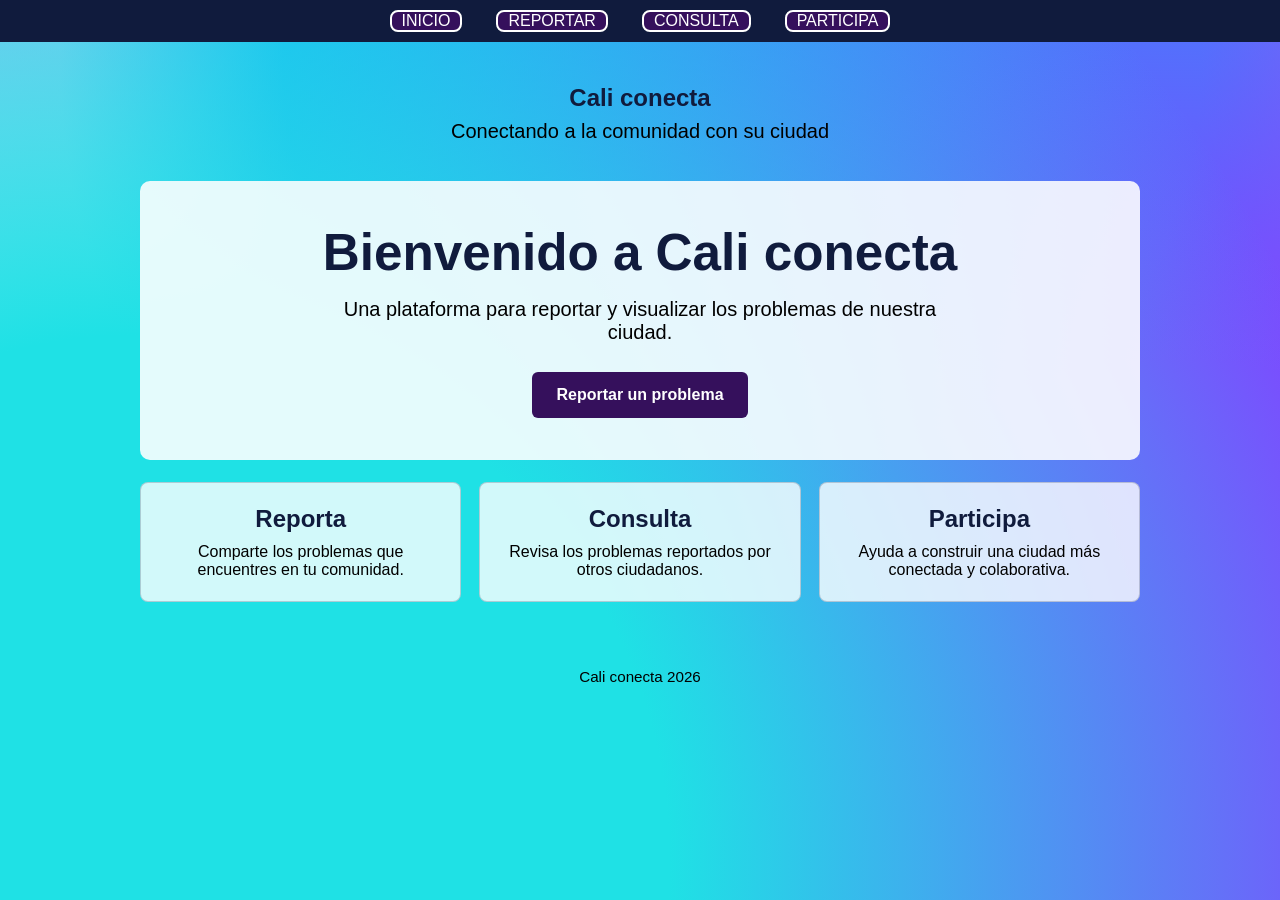
==== index.html @ 036b645a "Add files via upload" ====
<!DOCTYPE html>
<html lang="es">
<head>
    <meta charset="UTF-8">
    <meta name="viewport" content="width=device-width, initial-scale=1.0">
    <title>Cali conecta</title>
    <link rel="stylesheet" href="style.css">
</head>
<body>
    <nav>
        <a href="index.html#inicio">inicio</a>
        <a href="reportar.html">reportar</a>
        <a href="consulta.html">consulta</a>
        <a href="participa.html">participa</a>

    </nav>
    <header class="encabezado">
        <p class="marca">Cali conecta</p>
        <p>Conectando a la comunidad con su ciudad</p>
    </header>
    <main>
        <section id="inicio" class="bienvenida">
            <h1>Bienvenido a Cali conecta</h1>
            <p>Una plataforma para reportar y visualizar los problemas de nuestra ciudad.</p>
            <a class="boton-principal" href="reportar.html">Reportar un problema</a>
        </section>

        <section class="informacion" aria-label="Información de la plataforma">
            <article class="tarjeta">
                <h2>Reporta</h2>
                <p>Comparte los problemas que encuentres en tu comunidad.</p>
            </article>
            <article class="tarjeta">
                <h2>Consulta</h2>
                <p>Revisa los problemas reportados por otros ciudadanos.</p>
            </article>
            <article class="tarjeta">
                <h2>Participa</h2>
                <p>Ayuda a construir una ciudad más conectada y colaborativa.</p>
            </article>
        </section>
    </main>
    <footer>
        <p>Cali conecta 2026</p>
    </footer>
</body>

</html>
---- style.css ----
@keyframes ani-body {
    0% {
        --s-start-0: 37%;
        --s-end-0: 90%;
        --y-0: 96%;
        --x-0: 11%;
        --c-0: hsla(181, 79%, 51%, 1);
        --s-start-1: 31%;
        --s-end-1: 84%;
        --c-1: hsla(258, 100%, 64%, 1);
        --y-1: 89%;
        --x-1: 92%;
        --s-start-2: 41%;
        --s-end-2: 61%;
        --x-2: 58%;
        --y-2: 7%;
        --c-2: hsla(202, 95%, 54%, 1);
        --x-3: 62%;
        --c-3: hsla(225, 76%, 52%, 1);
        --y-3: 35%;
        --s-start-3: 22%;
        --s-end-3: 59%;
        --x-4: 2%;
        --s-start-4: 19%;
        --s-end-4: 70%;
        --y-4: 63%;
        --c-4: hsla(218, 81%, 92%, 1);
    }

    100% {
        --s-start-0: 29%;
        --s-end-0: 73%;
        --y-0: 12%;
        --x-0: 6%;
        --c-0: hsla(299, 78%, 76%, 1);
        --s-start-1: 8%;
        --s-end-1: 80%;
        --c-1: hsla(221, 87%, 56%, 1);
        --y-1: 6%;
        --x-1: 61%;
        --s-start-2: 29%;
        --s-end-2: 80%;
        --x-2: 75%;
        --y-2: 23%;
        --c-2: hsla(206, 51%, 96%, 1);
        --x-3: 76%;
        --c-3: hsla(204, 76%, 75%, 1);
        --y-3: 64%;
        --s-start-3: 2%;
        --s-end-3: 81%;
        --x-4: 41%;
        --s-start-4: 24%;
        --s-end-4: 81%;
        --y-4: 86%;
        --c-4: hsla(301, 89%, 98%, 1);
    }
}

@property --s-start-0 {
    syntax: '<percentage>';
    inherits: false;
    initial-value: 37%
}

@property --s-end-0 {
    syntax: '<percentage>';
    inherits: false;
    initial-value: 90%
}

@property --y-0 {
    syntax: '<percentage>';
    inherits: false;
    initial-value: 96%
}

@property --x-0 {
    syntax: '<percentage>';
    inherits: false;
    initial-value: 11%
}

@property --c-0 {
    syntax: '<color>';
    inherits: false;
    initial-value: hsla(181, 79%, 51%, 1)
}

@property --s-start-1 {
    syntax: '<percentage>';
    inherits: false;
    initial-value: 31%
}

@property --s-end-1 {
    syntax: '<percentage>';
    inherits: false;
    initial-value: 84%
}

@property --c-1 {
    syntax: '<color>';
    inherits: false;
    initial-value: hsla(258, 100%, 64%, 1)
}

@property --y-1 {
    syntax: '<percentage>';
    inherits: false;
    initial-value: 89%
}

@property --x-1 {
    syntax: '<percentage>';
    inherits: false;
    initial-value: 92%
}

@property --s-start-2 {
    syntax: '<percentage>';
    inherits: false;
    initial-value: 41%
}

@property --s-end-2 {
    syntax: '<percentage>';
    inherits: false;
    initial-value: 61%
}

@property --x-2 {
    syntax: '<percentage>';
    inherits: false;
    initial-value: 58%
}

@property --y-2 {
    syntax: '<percentage>';
    inherits: false;
    initial-value: 7%
}

@property --c-2 {
    syntax: '<color>';
    inherits: false;
    initial-value: hsla(202, 95%, 54%, 1)
}

@property --x-3 {
    syntax: '<percentage>';
    inherits: false;
    initial-value: 62%
}

@property --c-3 {
    syntax: '<color>';
    inherits: false;
    initial-value: hsla(225, 76%, 52%, 1)
}

@property --y-3 {
    syntax: '<percentage>';
    inherits: false;
    initial-value: 35%
}

@property --s-start-3 {
    syntax: '<percentage>';
    inherits: false;
    initial-value: 22%
}

@property --s-end-3 {
    syntax: '<percentage>';
    inherits: false;
    initial-value: 59%
}

@property --x-4 {
    syntax: '<percentage>';
    inherits: false;
    initial-value: 2%
}

@property --s-start-4 {
    syntax: '<percentage>';
    inherits: false;
    initial-value: 19%
}

@property --s-end-4 {
    syntax: '<percentage>';
    inherits: false;
    initial-value: 70%
}

@property --y-4 {
    syntax: '<percentage>';
    inherits: false;
    initial-value: 63%
}

@property --c-4 {
    syntax: '<color>';
    inherits: false;
    initial-value: hsla(218, 81%, 92%, 1)
}

body {
    --y-0: 96%;
    --x-0: 11%;
    --c-0: hsla(181, 79%, 51%, 1);
    --c-1: hsla(258, 100%, 64%, 1);
    --y-1: 89%;
    --x-1: 92%;
    --x-2: 58%;
    --y-2: 7%;
    --c-2: hsla(202, 95%, 54%, 1);
    --x-3: 62%;
    --c-3: hsla(225, 76%, 52%, 1);
    --y-3: 35%;
    --x-4: 2%;
    --y-4: 63%;
    --c-4: hsla(218, 81%, 92%, 1);
    background-color: hsla(258, 82%, 70%, 1);
    background-image: radial-gradient(circle at var(--x-0) var(--y-0), var(--c-0) var(--s-start-0), transparent var(--s-end-0)), radial-gradient(circle at var(--x-1) var(--y-1), var(--c-1) var(--s-start-1), transparent var(--s-end-1)), radial-gradient(circle at var(--x-2) var(--y-2), var(--c-2) var(--s-start-2), transparent var(--s-end-2)), radial-gradient(circle at var(--x-3) var(--y-3), var(--c-3) var(--s-start-3), transparent var(--s-end-3)), radial-gradient(circle at var(--x-4) var(--y-4), var(--c-4) var(--s-start-4), transparent var(--s-end-4));
    animation: ani-body 10s linear infinite alternate;
    background-blend-mode: normal, normal, normal, normal, normal;
    will-change: transform, opacity;
    contain: paint;
    min-height: 100vh;
    margin: 0;
    font-family: Arial, sans-serif;
}

*,
*::before,
*::after {
    box-sizing: border-box;
}

h1{
    color: rgb(0, 0, 0);
    text-align: center;
    margin-top: 5%;
    font-size: 50px;
}

p {
    color: rgb(0, 0, 0);
    text-align: center;
    margin-top: 5%;
    font-size: 20px;

}
p {
    color: rgb(0, 0, 0);
    text-align: center;
    margin-top: 5%;
    font-size: 20px;
}

nav {
    display: flex;
    justify-content: center;
    gap: 24px;
    margin-top: 10%;
    flex-wrap: wrap;
}

nav a {
    margin: 0 12px;
}
button {
    background-color: #bc6db4a4;
    border: none;
    color: rgb(255, 6, 6);
    padding: 15px 32px;
    text-align: center;
    text-decoration: none;
    display: block;
    font-size: 16px;
    margin: 4px auto;
    cursor: pointer;
}
nav{
    display: flex;
    justify-content: center;
    gap: 10px;
    padding: 10px;
    background-color:rgb(81, 81, 174)
}
nav a{
    display: block;
    padding: 0px 10px;
    color: white;
    background-color: rgb(81, 81, 174);
    border-radius: 8px;
    text-decoration: none;
    text-transform: uppercase;
}
@keyframes coloresNav{
    0% {
        background-color:hsla(258, 100%, 64%, 1);
    }
    50% {
        background-color:hsla(202, 95%, 54%, 1);
    }
    100% {
        background-color:hsla(218, 81%, 92%, 1);

    }
    }
    nav {
        margin-top: 0;
        background-color: #101B3D;
        animation:coloresNav 6s infinite alternate;
    }
    nav a {
        background-color: #35105C;
        color: white;
        border: 2px solid white;
    }
    nav a:hover {
        background-color:#D946EF;
    }

.encabezado {
    padding: 34px 20px 10px;
    text-align: center;
}

.encabezado p {
    margin: 8px 0;
}

.encabezado .marca {
    color: #101B3D;
    font-size: 1.5rem;
    font-weight: bold;
}

main {
    width: min(100% - 40px, 1000px);
    margin: 0 auto;
    padding: 20px 0 48px;
}

.bienvenida {
    padding: 42px 24px;
    background-color: rgba(255, 255, 255, 0.88);
    border-radius: 10px;
    text-align: center;
}

.bienvenida h1 {
    margin: 0 0 16px;
    color: #101B3D;
    font-size: clamp(2rem, 5vw, 3.2rem);
}

.bienvenida p {
    margin: 0 auto 28px;
    max-width: 620px;
}

.boton-principal {
    display: inline-block;
    padding: 14px 24px;
    background-color: #35105C;
    border-radius: 6px;
    color: white;
    font-weight: bold;
    text-decoration: none;
}

.boton-principal:hover {
    background-color: #D946EF;
}

.informacion {
    display: grid;
    grid-template-columns: repeat(3, 1fr);
    gap: 18px;
    margin-top: 22px;
}

.tarjeta {
    padding: 22px 18px;
    background-color: rgba(255, 255, 255, 0.8);
    border: 1px solid rgba(16, 27, 61, 0.2);
    border-radius: 8px;
    text-align: center;
}

.tarjeta h2 {
    margin: 0 0 10px;
    color: #101B3D;
}

.tarjeta p {
    margin: 0;
    font-size: 1rem;
}

footer p {
    margin: 0;
    padding: 18px;
    font-size: 0.95rem;
}

@media (max-width: 700px) {
    nav {
        gap: 8px;
        padding: 10px 6px;
    }

    nav a {
        margin: 0;
        padding: 8px 10px;
        font-size: 0.85rem;
    }

    .encabezado {
        padding: 24px 16px 8px;
    }

    .encabezado p {
        font-size: 1rem;
    }

    main {
        width: min(100% - 24px, 1000px);
        padding-top: 12px;
    }

    .bienvenida {
        padding: 30px 18px;
    }

    .bienvenida p {
        font-size: 1rem;
        line-height: 1.5;
    }

    .boton-principal {
        max-width: 100%;
        padding: 13px 18px;
    }

    .informacion {
        grid-template-columns: 1fr;
    }
}
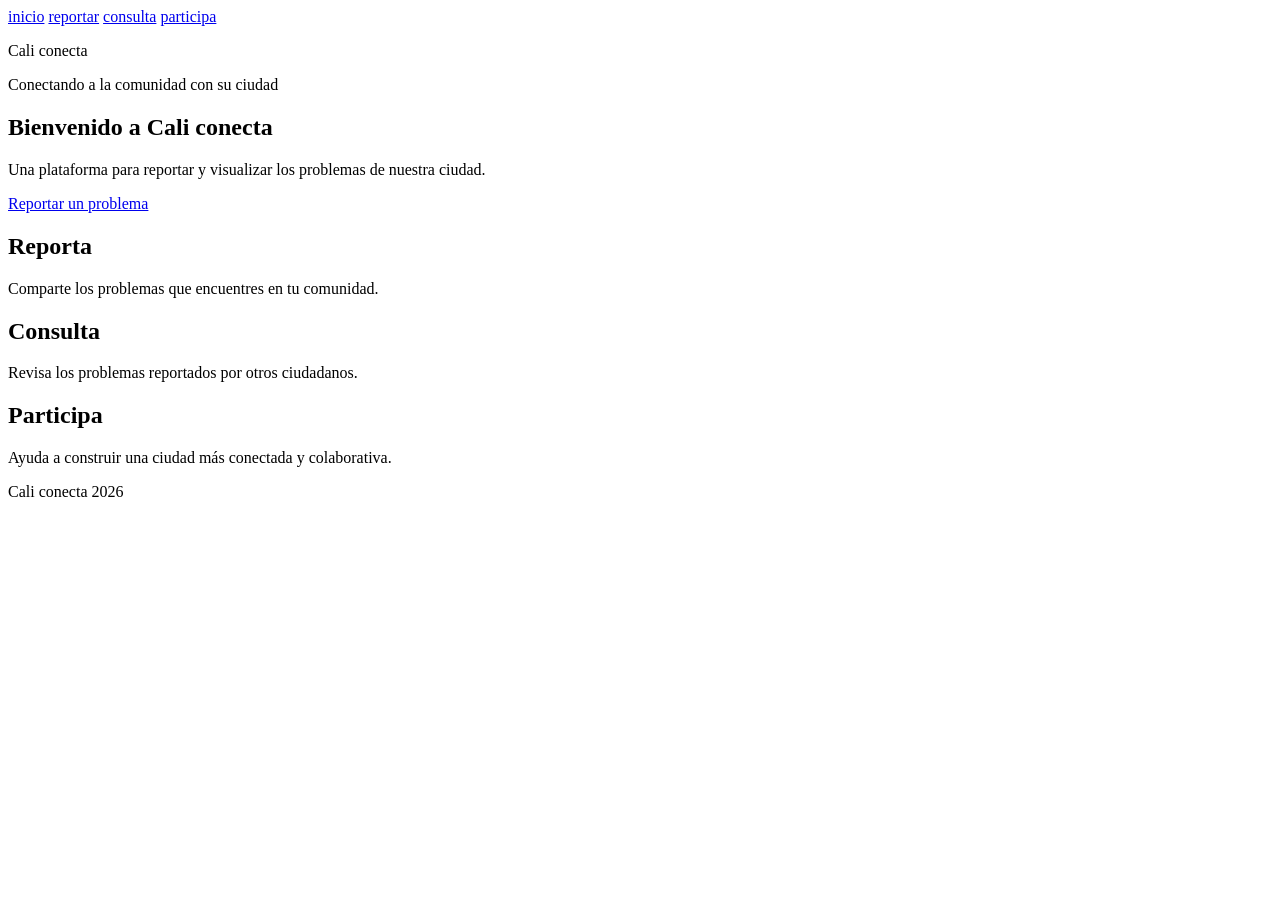
==== commit b3f61f8b: "Add files via upload" ====
--- a/index.html
+++ b/index.html
@@ -4,7 +4,7 @@
     <meta charset="UTF-8">
     <meta name="viewport" content="width=device-width, initial-scale=1.0">
     <title>Cali conecta</title>
-    <link rel="stylesheet" href="style.css">
+    <link rel="stylesheet" href="css/style.css">
 </head>
 <body>
     <nav>
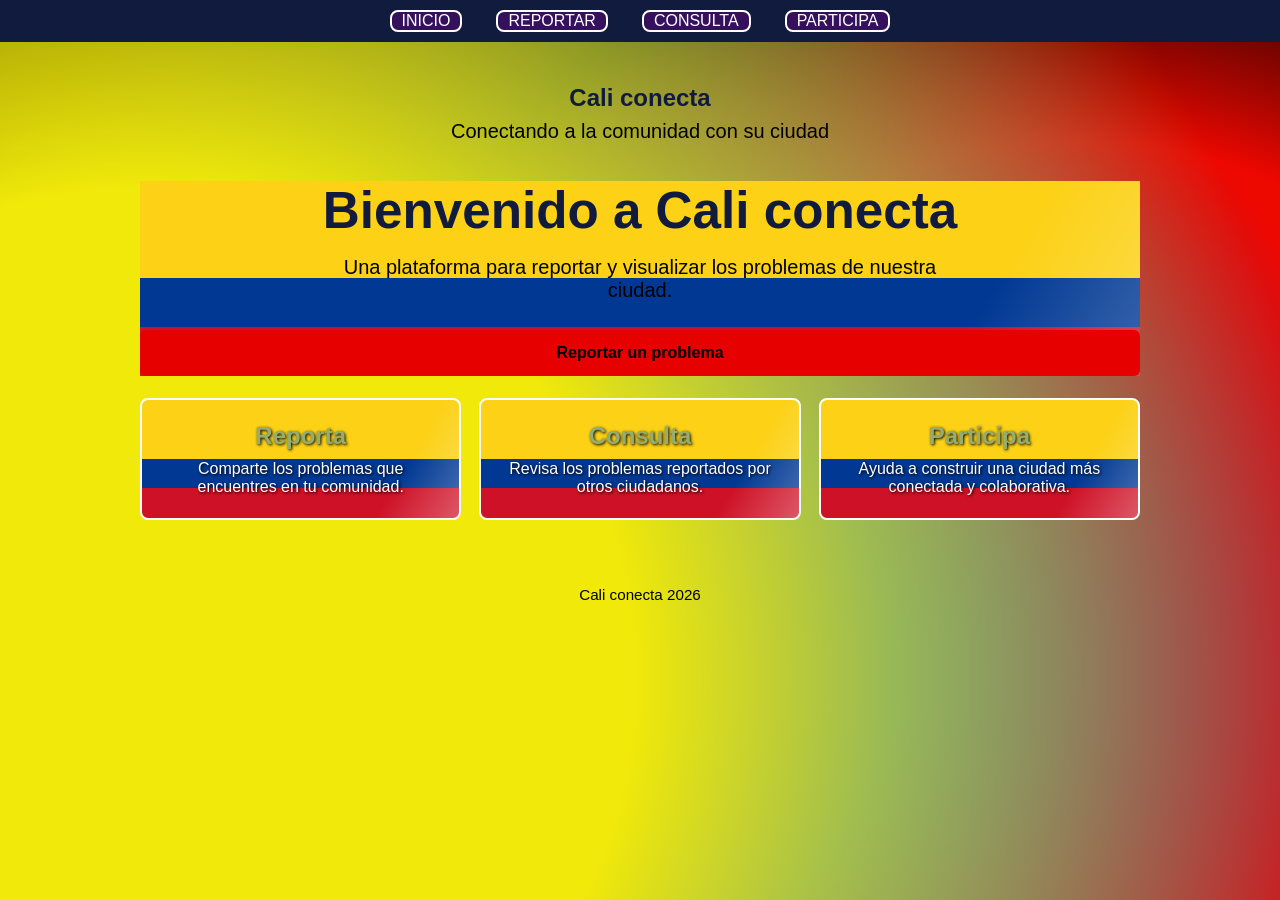
==== commit 1cc569a9: "Update index.html" ====
--- a/index.html
+++ b/index.html
@@ -4,7 +4,7 @@
     <meta charset="UTF-8">
     <meta name="viewport" content="width=device-width, initial-scale=1.0">
     <title>Cali conecta</title>
-    <link rel="stylesheet" href="css/style.css">
+    <link rel="stylesheet" href="style.css">
 </head>
 <body>
     <nav>
@@ -45,4 +45,4 @@
     </footer>
 </body>
 
-</html>+</html>
--- a/style.css
+++ b/style.css
@@ -0,0 +1,547 @@
+@keyframes ani-body {
+    0% {
+        --s-start-0: 37%;
+        --s-end-0: 90%;
+        --y-0: 96%;
+        --x-0: 11%;
+        --c-0: hsla(181, 79%, 51%, 1);
+        --s-start-1: 31%;
+        --s-end-1: 84%;
+        --c-1: hsla(258, 100%, 64%, 1);
+        --y-1: 89%;
+        --x-1: 92%;
+        --s-start-2: 41%;
+        --s-end-2: 61%;
+        --x-2: 58%;
+        --y-2: 7%;
+        --c-2: hsla(202, 95%, 54%, 1);
+        --x-3: 62%;
+        --c-3: hsla(225, 76%, 52%, 1);
+        --y-3: 35%;
+        --s-start-3: 22%;
+        --s-end-3: 59%;
+        --x-4: 2%;
+        --s-start-4: 19%;
+        --s-end-4: 70%;
+        --y-4: 63%;
+        --c-4: hsla(218, 81%, 92%, 1);
+    }
+
+    100% {
+        --s-start-0: 29%;
+        --s-end-0: 73%;
+        --y-0: 12%;
+        --x-0: 6%;
+        --c-0: hsla(299, 78%, 76%, 1);
+        --s-start-1: 8%;
+        --s-end-1: 80%;
+        --c-1: hsla(221, 87%, 56%, 1);
+        --y-1: 6%;
+        --x-1: 61%;
+        --s-start-2: 29%;
+        --s-end-2: 80%;
+        --x-2: 75%;
+        --y-2: 23%;
+        --c-2: hsla(206, 51%, 96%, 1);
+        --x-3: 76%;
+        --c-3: hsla(204, 76%, 75%, 1);
+        --y-3: 64%;
+        --s-start-3: 2%;
+        --s-end-3: 81%;
+        --x-4: 41%;
+        --s-start-4: 24%;
+        --s-end-4: 81%;
+        --y-4: 86%;
+        --c-4: hsla(301, 89%, 98%, 1);
+    }
+}
+
+@property --s-start-0 {
+    syntax: '<percentage>';
+    inherits: false;
+    initial-value: 37%
+}
+
+@property --s-end-0 {
+    syntax: '<percentage>';
+    inherits: false;
+    initial-value: 90%
+}
+
+@property --y-0 {
+    syntax: '<percentage>';
+    inherits: false;
+    initial-value: 96%
+}
+
+@property --x-0 {
+    syntax: '<percentage>';
+    inherits: false;
+    initial-value: 11%
+}
+
+@property --c-0 {
+    syntax: '<color>';
+    inherits: false;
+    initial-value: hsla(181, 79%, 51%, 1)
+}
+
+@property --s-start-1 {
+    syntax: '<percentage>';
+    inherits: false;
+    initial-value: 31%
+}
+
+@property --s-end-1 {
+    syntax: '<percentage>';
+    inherits: false;
+    initial-value: 84%
+}
+
+@property --c-1 {
+    syntax: '<color>';
+    inherits: false;
+    initial-value: hsla(258, 100%, 64%, 1)
+}
+
+@property --y-1 {
+    syntax: '<percentage>';
+    inherits: false;
+    initial-value: 89%
+}
+
+@property --x-1 {
+    syntax: '<percentage>';
+    inherits: false;
+    initial-value: 92%
+}
+
+@property --s-start-2 {
+    syntax: '<percentage>';
+    inherits: false;
+    initial-value: 41%
+}
+
+@property --s-end-2 {
+    syntax: '<percentage>';
+    inherits: false;
+    initial-value: 61%
+}
+
+@property --x-2 {
+    syntax: '<percentage>';
+    inherits: false;
+    initial-value: 58%
+}
+
+@property --y-2 {
+    syntax: '<percentage>';
+    inherits: false;
+    initial-value: 7%
+}
+
+@property --c-2 {
+    syntax: '<color>';
+    inherits: false;
+    initial-value: hsla(202, 95%, 54%, 1)
+}
+
+@property --x-3 {
+    syntax: '<percentage>';
+    inherits: false;
+    initial-value: 62%
+}
+
+@property --c-3 {
+    syntax: '<color>';
+    inherits: false;
+    initial-value: hsla(225, 76%, 52%, 1)
+}
+
+@property --y-3 {
+    syntax: '<percentage>';
+    inherits: false;
+    initial-value: 35%
+}
+
+@property --s-start-3 {
+    syntax: '<percentage>';
+    inherits: false;
+    initial-value: 22%
+}
+
+@property --s-end-3 {
+    syntax: '<percentage>';
+    inherits: false;
+    initial-value: 59%
+}
+
+@property --x-4 {
+    syntax: '<percentage>';
+    inherits: false;
+    initial-value: 2%
+}
+
+@property --s-start-4 {
+    syntax: '<percentage>';
+    inherits: false;
+    initial-value: 19%
+}
+
+@property --s-end-4 {
+    syntax: '<percentage>';
+    inherits: false;
+    initial-value: 70%
+}
+
+@property --y-4 {
+    syntax: '<percentage>';
+    inherits: false;
+    initial-value: 63%
+}
+
+@property --c-4 {
+    syntax: '<color>';
+    inherits: false;
+    initial-value: hsla(218, 81%, 92%, 1)
+}
+
+body {
+    --y-0: 96%;
+    --x-0: 11%;
+    --c-0: hsla(181, 79%, 51%, 1);
+    --c-1: hsla(258, 100%, 64%, 1);
+    --y-1: 89%;
+    --x-1: 92%;
+    --x-2: 58%;
+    --y-2: 7%;
+    --c-2: hsla(202, 95%, 54%, 1);
+    --x-3: 62%;
+    --c-3: hsla(225, 76%, 52%, 1);
+    --y-3: 35%;
+    --x-4: 2%;
+    --y-4: 63%;
+    --c-4: hsla(218, 81%, 92%, 1);
+    background-color: hsla(258, 82%, 70%, 1);
+    background-image: radial-gradient(circle at var(--x-0) var(--y-0), var(--c-0) var(--s-start-0), transparent var(--s-end-0)), radial-gradient(circle at var(--x-1) var(--y-1), var(--c-1) var(--s-start-1), transparent var(--s-end-1)), radial-gradient(circle at var(--x-2) var(--y-2), var(--c-2) var(--s-start-2), transparent var(--s-end-2)), radial-gradient(circle at var(--x-3) var(--y-3), var(--c-3) var(--s-start-3), transparent var(--s-end-3)), radial-gradient(circle at var(--x-4) var(--y-4), var(--c-4) var(--s-start-4), transparent var(--s-end-4));
+    animation: ani-body 10s linear infinite alternate;
+    background-blend-mode: normal, normal, normal, normal, normal;
+    will-change: transform, opacity;
+    contain: paint;
+    min-height: 100vh;
+    margin: 0;
+    font-family: Arial, sans-serif;
+}
+
+body {
+    --c-0: hsla(58, 93%, 49%, 1);
+    --x-0: 11.15092800972157%;
+    --y-0: 75.4770607757215%;
+    --c-1: hsla(212, 99%, 43%, 1);
+    --x-1: 46.4912299823044%;
+    --y-1: 74.94948465191737%;
+    --c-2: hsla(2, 100%, 47%, 0.99);
+    --x-2: 84.08325883678924%;
+    --y-2: 73.26946908596625%;
+    background-color: hsla(0, 0%, 0%, 1);
+    background-image: radial-gradient(circle at var(--x-0) var(--y-0), var(--c-0) var(--s-start-0), transparent var(--s-end-0)), radial-gradient(circle at var(--x-1) var(--y-1), var(--c-1) var(--s-start-1), transparent var(--s-end-1)), radial-gradient(circle at var(--x-2) var(--y-2), var(--c-2) var(--s-start-2), transparent var(--s-end-2));
+    animation: ani-body 10s linear infinite alternate;
+    background-blend-mode: normal, normal, normal;
+    will-change: transform, opacity;
+    contain: paint;
+}
+
+*,
+*::before,
+*::after {
+    box-sizing: border-box;
+}
+
+h1{
+    color: rgb(0, 0, 0);
+    text-align: center;
+    margin-top: 5%;
+    font-size: 50px;
+}
+
+p {
+    color: rgb(0, 0, 0);
+    text-align: center;
+    margin-top: 5%;
+    font-size: 20px;
+
+}
+p {
+    color: rgb(0, 0, 0);
+    text-align: center;
+    margin-top: 5%;
+    font-size: 20px;
+}
+
+nav {
+    display: flex;
+    justify-content: center;
+    gap: 24px;
+    margin-top: 10%;
+    flex-wrap: wrap;
+}
+
+nav a {
+    margin: 0 12px;
+}
+button {
+    background-color: #bc6db4a4;
+    border: none;
+    color: rgb(237, 234, 234);
+    padding: 15px 32px;
+    text-align: center;
+    text-decoration: none;
+    display: block;
+    font-size: 16px;
+    margin: 4px auto;
+    cursor: pointer;
+}
+nav{
+    display: flex;
+    justify-content: center;
+    gap: 10px;
+    padding: 10px;
+    background-color:rgb(81, 81, 174)
+}
+nav a{
+    display: block;
+    padding: 0px 10px;
+    color: white;
+    background-color: rgb(81, 81, 174);
+    border-radius: 8px;
+    text-decoration: none;
+    text-transform: uppercase;
+}
+@keyframes coloresNav{
+    0% {
+        background-color:hsla(258, 100%, 64%, 1);
+    }
+    50% {
+        background-color:hsla(202, 95%, 54%, 1);
+    }
+    100% {
+        background-color:hsla(218, 81%, 92%, 1);
+
+    }
+    }
+    nav {
+        margin-top: 0;
+        background-color: #101B3D;
+        animation:coloresNav 6s infinite alternate;
+    }
+    nav a {
+        background-color: #35105C;
+        color: white;
+        border: 2px solid white;
+    }
+    nav a:hover {
+        background-color:#D946EF;
+    }
+
+.encabezado {
+    padding: 34px 20px 10px;
+    text-align: center;
+}
+
+.encabezado p {
+    margin: 8px 0;
+}
+
+.encabezado .marca {
+    color: #101B3D;
+    font-size: 1.5rem;
+    font-weight: bold;
+}
+
+main {
+    width: min(100% - 40px, 1000px);
+    margin: 0 auto;
+    padding: 20px 0 48px;
+}
+
+.bienvenida {
+  position: relative;
+    overflow: hidden;
+    background: linear-gradient(
+        to bottom,
+        #FCD116 0%,
+        #FCD116 50%,
+        #003893 50%,
+        #003893 75%,
+        #CE1126 75%,
+        #CE1126 100%
+    );
+}
+
+.bienvenida::before {
+    content: "";
+    position: absolute;
+    inset: 0;
+    background: linear-gradient(
+        120deg,
+        transparent 35%,
+        rgba(255, 255, 255, 0.45) 50%,
+        transparent 65%
+    );
+    background-size: 250% 100%;
+    animation: brilloTarjeta 4s linear infinite;
+}
+
+.bienvenida h1,
+.bienvenida p,
+.bienvenida a {
+    position: relative;
+    z-index: 1;
+}
+
+
+.bienvenida h1 {
+    margin: 0 0 16px;
+    color: #101B3D;
+    font-size: clamp(2rem, 5vw, 3.2rem);
+}
+
+.bienvenida p {
+    margin: 0 auto 28px;
+    max-width: 620px;
+}
+
+.boton-principal {
+    display: block;
+    padding: 14px 24px;
+    background-color: #e70000;
+    border-radius: 6px;
+    color: rgb(0, 0, 0);
+    font-weight: bold;
+    text-decoration: none;
+    text-align: center;
+}
+
+.boton-principal:hover {
+    background-color: #D946EF;
+}
+
+.informacion {
+    display: grid;
+    grid-template-columns: repeat(3, 1fr);
+    gap: 18px;
+    margin-top: 22px;
+}
+
+.tarjeta {
+   position: relative;
+    overflow: hidden;
+    padding: 22px 18px;
+    background: linear-gradient(
+        to bottom,
+        #FCD116 0%,
+        #FCD116 50%,
+        #003893 50%,
+        #003893 75%,
+        #CE1126 75%,
+        #CE1126 100%
+    );
+    border: 2px solid white;
+    border-radius: 8px;
+    text-align: center;
+}
+
+.tarjeta::before {
+    content: "";
+    position: absolute;
+    inset: 0;
+    background: linear-gradient(
+        120deg,
+        transparent 35%,
+        rgba(255, 255, 255, 0.45) 50%,
+        transparent 65%
+    );
+    background-size: 250% 100%;
+    animation: brilloTarjeta 4s linear infinite;
+}
+
+.tarjeta h2,
+.tarjeta p {
+    position: relative;
+    color: white;
+    text-shadow: 1px 1px 3px black;
+}
+
+@keyframes brilloTarjeta {
+    from {
+        background-position: -150% 0;
+    }
+
+    to {
+        background-position: 150% 0;
+    }
+
+}
+
+.tarjeta h2 {
+    margin: 0 0 10px;
+    color: #94ad72;
+}
+
+.tarjeta p {
+    margin: 0;
+    font-size: 1rem;
+}
+
+footer p {
+    margin: 0;
+    padding: 18px;
+    font-size: 0.95rem;
+}
+
+@media (max-width: 700px) {
+    nav {
+        gap: 8px;
+        padding: 10px 6px;
+    }
+
+    nav a {
+        margin: 0;
+        padding: 8px 10px;
+        font-size: 0.85rem;
+    }
+
+    .encabezado {
+        padding: 24px 16px 8px;
+    }
+
+    .encabezado p {
+        font-size: 1rem;
+    }
+
+    main {
+        width: min(100% - 24px, 1000px);
+        padding-top: 12px;
+    }
+
+    .bienvenida {
+        padding: 30px 18px;
+    }
+
+    .bienvenida p {
+        font-size: 1rem;
+        line-height: 1.5;
+    }
+
+    .boton-principal {
+        max-width: 100%;
+        padding: 13px 18px;
+    }
+
+    .informacion {
+        grid-template-columns: 1fr;
+    }
+}
+
+
+
